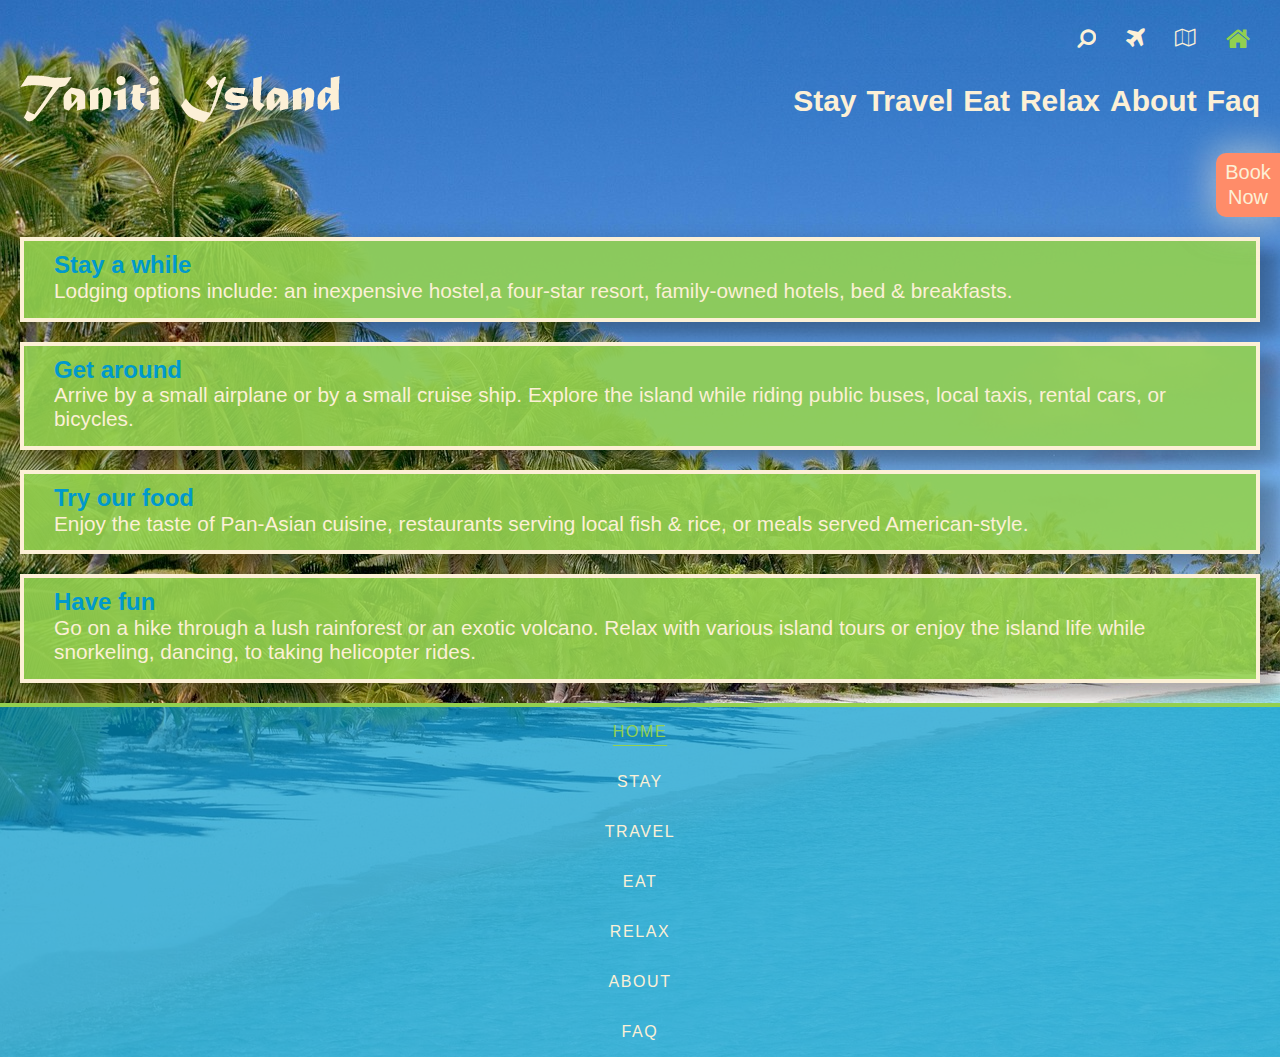
==== index.html @ 89eb2e02 ""initial" commit" ====
<!DOCTYPE html>
<html>
<head>
  <meta name="viewport" content="width=device-width, initial-scale=1.0">
  <link href="assets/css/main.css" type="text/css" rel="stylesheet">
  <link rel="stylesheet" href="https://cdnjs.cloudflare.com/ajax/libs/font-awesome/4.7.0/css/font-awesome.min.css">
  <script href="assets/scripts/search.js" rel="javascript"> 
    function openSearch() {
      document.getElementById("myOverlay").style.display = "block";
    }

    function closeSearch() {
      document.getElementById("myOverlay").style.display = "none";
    }
  </script>
  <script href="assets/scripts/booking.js" rel="javascript">
  	function openBooking() {
      document.getElementById("bookingOverlay").style.display = "block";
    }

    function closeBooking() {
      document.getElementById("bookingOverlay").style.display = "none";
    }
  </script>
  <script href="assets/scripts/confirmEmail.js" rel="javascript">
	const bookingForm = document.getElementById("booking-form");

	form.addEventListener("submit", function(event) {
    event.preventDefault(); // Prevent form submission

    // Perform custom validation logic
    const email = document.getElementById('email').value;
    const emailConfirm = document.getElementById('emailConfirm').value;
	const { email, emailConfirm } = bookingForm.elements;
	
    // if (!email.value.trim() || !isValidEmail(email.value)) {
      // displayError("Please enter a valid email address.");
      // return;
    // }

	if (!email.value.trim() || !isValidEmail(email.value)) {
      displayError("Please enter a valid email address.");
        return;
    }
	
	if (!emailConfirm.value.trim() || !isValidEmail(emailConfirm.value)) {
      displayError("Please enter a valid email address.");
        return;
    }
	
	if(email.value != emailConfirm.value) {
		displayError("Please confirm your Email Address!");
		return;
	}
	
    // If validation passes, submit the form
	alert("Booking Successful!");
    bookingForm.reset();
	});

	function emailIsValid(email) {
		return /^[^\s@]+@[^\s@]+\.[^\s@]+$/.test(email);
	}


    </script>

<style>
</style>
</head>

<body class="bg-image">
<div class="body-wrapper">
<div class="nav-main-wrapper">

<div class="nav-wrapper">
<ul class="tool-nav">
  
  <li class="home-tool ">
    <div>
	  <button class="search-icon" type="submit" onclick="openSearch()"><i title="Search Button Icon" class="fa fa-search" style="font-size:20px"></i>
	  </button>
	  <div id="myOverlay" class="overlay">
        <span class="closebtn" onclick="closeSearch()" title="Close Overlay">x</span>
        <div class="overlay-content">
          <form class="form-content" action="action_page.php">
            <input type="text" placeholder="Search.." name="search">
            <button type="submit"><i class="fa fa-search"></i></button>
          </form>
	    </div>
	  </div>
	</div>
  </li>

  <li class="plane-tool plane-icon">
    <div>
	  <a>
	    <i class="fa fa-plane" style="font-size:24px"></i>
	  </a>
	</div>
  </li>
  
  <li class="map-tool map-icon">
    <div>
	  <a>
	  <i class="fa fa-map-o" style="font-size:18px"></i>
	  </a>
	</div>
  </li>
  
  <li class="home-tool">
    <div>
	  <a class="home-icon active" href="index.html">
	  <i class="fa fa-home" style="font-size:26px"></i>
	  </a>
	</div>
  </li>
  
</ul>

<header class="header-nav">
  <div class="header-container">
    <div class="logo-container">
	  <a href="index.html">
	    <img class ="img-active" src="assets/images/taniti-logo2.png" title="Taniti Island Logo">
	  </a>
	</div>
	<nav class="main-nav-items">
	  <div class="top-nav">
	      <a class="nav-item nav-hover" href="stay.html">Stay</a>
	      <a class="nav-item nav-hover" href="travel.html">Travel</a>
	      <a class="nav-item nav-hover" href="eat.html">Eat</a>
	      <a class="nav-item nav-hover" href="relax.html">Relax</a>
	      <a class="nav-item nav-hover" href="about.html">About</a>
		  <a class="nav-item nav-hover " href="faq.html">Faq</a>
	  </div>
	</nav>
  </div>
</header>
</div>

<div class="book-container">

  <button class="bookNowBtn" type="submit" onclick="openBooking()">
    Book Now
  </button>
  
  <div id="bookingOverlay" class="bookingOverlay">
    <span class="closebtn" onclick="closeBooking()" title="Close Overlay">x</span>
      <div class="bookingOverlay-content">

  <form id="booking-form">
    <h2>Taniti Lodging Form</h2>
	
    <label for="name">Name:</label>
    <input type="text" id="name" name="name" minlength="2" maxlength="35" required>
	
    <label for="email">Email:</label>
    <input type="email" id="email" name="email" oninput="confirmEmail()" max="99" required>
	  <label for="email">Confirm Email:</label>
      <input type="email" id="email" name="emailConfirm" oninput="confirmEmail()" max="99" required>

    <label for="phone">Phone Number:</label>
    <input type="tel" id="phone" name="phone" min="10" required>
	  <label for="phone">Confirm Phone Number:</label>
      <input type="tel" id="phone" name="phone" min="10" required>
	  
    <label for="guests">Number of Guests:</label>
    <input type="number" id="guests" name="guests" min="1" max="99" required>

    <label for="room-type">Lodging Type:</label>
    <select id="room-type" name="lodging-type" required>
      <option value="" selected>Select Your Lodging</option>
      <option value="resort">Four-Star Resort</option>
      <option value="hostel">Hostel</option>
      <option value="hotel">Hotel</option>
	  <option value="b-n-b">Bread & Breakfast</option>
    </select>

	 <label for="arrival-date">Arrival Date:</label>
    <input type="date" id="arrival-date" name="arrival-date" required>

    <label for="departure-date">Departure Date:</label>
    <input type="date" id="departure-date" name="departure-date" required>

    <button type="submit" value="Submit">Book Now</button>
  </form>
  
  </div>
  </div>  
</div>



<div class="article-wrapper">
  <main class="main-content">
    <div class="article-container">
	<article class="article-items" >
        <div class="card">
	      <h2 class="h2-item" >
		    <a class="no-line" href="stay.html">
		      Stay a while
		    </a>
		  </h2>
		    <p class="card-item">Lodging options include: an inexpensive 
			<a class="">hostel</a>,a
			four-star 
			<a class="">resort</a>,
			family-owned 
			<a class="">hotels</a>,
			<a class="">bed & breakfasts</a>.
			</p>
        </div>
	    </a>
	</article>
	<article class="article-items">
        <div class="card">
          <h2 class="h2-item">
		    <a class="no-line" href="travel.html">
			  Get around
		    </a>
		  </h2>
		    <p class="card-item" >Arrive by a small 
			<a class="">airplane</a> or by a small
			<a class="">cruise ship</a>. Explore the island while riding public
			<a class="">buses</a>, local 
			<a class="">taxis</a>, 
			<a class="">rental cars</a>, or 
			<a class="">bicycles</a>.
			</p>
       </div>
	  </a>
	</article>
	<article class="article-items">
        <div class="card">
          <h2 class="h2-item">
		    <a class="no-line" href="eat.html">
			  Try our food
		    </a>
		  </h2>
		    <p class="card-item">Enjoy the taste of 
			<a class="">Pan-Asian cuisine</a>, restaurants serving local <a class="">fish & rice</a>, 
			or meals served 
			<a class="">American-style</a>.
			</p>
        </div>
	  </a>
	</article>
	<article class="article-items">
        <div class="card">
          <h2 class="h2-item">
		    <a class="no-line" href="relax.html">
			  Have fun
		    </a>
		  </h2>
		    <p class="card-item">Go on a hike through a lush 
			<a class="">rainforest</a> or an exotic 
			<a class="">volcano</a>. Relax with various island 
			<a class="">tours</a> or enjoy the island life while
			<a class="">snorkeling</a>, 
			<a class="">dancing</a>, to taking 
			<a class="">helicopter rides</a>.
			</p>
        </div>
	  </a>
	</article>
    </div>
  </main>
</div>
</div>

<footer id="footer-nav">
  <div class="footer-container">
    <div class="footer-items">
	  <div class="footer-item center-text" >
	    <a class="footer-span active center-text" href="index.html">
		  Home
		</a>
	  </div>
      <div class="footer-item">
	    <a class="footer-span" href="stay.html">
		  Stay
		</a>
	  </div>
      <div class="footer-item">
	    <a class="footer-span" href="travel.html">
		  Travel
		</a>
	  </div>
      <div class="footer-item">
	  	<a class="footer-span" href="eat.html">
		  Eat
		</a>
	  </div>
      <div class="footer-item">
	    <a class="footer-span" href="relax.html">
		  Relax
		</a>
	  </div>
      <div class="footer-item">
	    <a class="footer-span" href="about.html">
		  About
		</a>
	  </div>
      <div class="footer-item">
	    <a class="footer-span" href="faq.html">
		  Faq
		</a>
	  </div>
    </div>
  </div>
</footer>

</body>
</html>
---- assets/css/main.css ----
gold 
rgba(252,240,214,100)

green
rgba(146,208,80,100)

blue
rgba(0, 153, 204, 100%)

* {
  box-sizing: border-box;
}

html {
  box-sizing: border-box;
  font-size: 100%;
  scroll-behavior: smooth;
  line-height: 1.15;
  font-family: Lucida Sans, sans-serif;
  height: 100%;
}

body {
  height: 100%;
  font-weight: 500;
  margin: 0;
  padding: 0;
  display: flex;
  flex-direction: column;
  background-color: rgba(146,208,80,100%);
}

main {
  margin: 0 auto 0;
}

.bg-image {
  background-repeat: no-repeat, repeat;
  background-image: url("../../assets/images/beach.jpg"), url("../../assets/images/waves.jpg");
  background-color: rgba(146,208,80,100%);
}

.book-container {
  display: flex;
  position: relative;
  justify-content: right;
}

.book-icon {
  display: flex;
  position: relative;
  width: 64px;
  height: 40px;
  background-color: rgba(255,140,105,100%);
  color: rgba(252,240,214,100);
  border-top-left-radius: 6px;
  border-bottom-left-radius: 6px;
  text-align: center;
  box-shadow: 0 0 35px 6px rgba(252,240,214,80%);
  font-size: 22px;
  margin-top: 30px;
  padding: 10px 0px 10px 0;
  text-decoration: none;
  line-height: 20px;
}

.bookNowBtn {
  background: rgba(255,140,105,100%);
  color: rgba(252,240,214,100%);
  border: none;
  padding: 5px 5px 5px 5px;
  font-size: 20px;
  cursor: pointer;
  line-height: 25px;
  width: 64px;
  height: 64px;
  box-shadow: 0 0 35px 6px rgba(252,240,214,50%);
  border-top-left-radius: 10px;
  border-bottom-left-radius: 10px;
}

.bookNowBtn:hover {
  background: rgba(146,208,80,100%);
  transition: background .333s ease;
  transition: .4s cubic-bezier(.62,0,.2,1);
}



.highlight {
  color: rgba(0, 153, 204, 100%);
  font-style: italic;
  cursor: pointer;
}

.tool-nav {
  list-style: none;
  display: flex;
  position: relative;
  justify-content: right;
  flex-direction: row;

}

.search-tool, .home-tool, .map-tool, .plane-tool {
  display: flex;
  position: relative;
  flex-direction: row;
  justify-content: right;
  padding-top: 10px;
  padding-right: 10px;
}

.search-icon, .home-icon, .map-icon, .plane-icon {
  font-size: 20px;
  color: rgba(252,240,214,100%);
  background: rgba(252,240,214,0);
  border-style: none;
  cursor: pointer;
  padding-left: 10px;
  padding-right: 20px;
}

.search-icon {
  -webkit-transform: scaleX(-1);
  transform: scaleX(-1);
}

.search-icon:hover, .home-icon:hover, .map-icon:hover, .plane-icon:hover {
  color: rgba(146,208,80,100%);
  transition: background .333s ease;
  transition: .4s cubic-bezier(.62,0,.2,1);
}

.home-icon.active {
  color: rgba(146,208,80,100%);
}

.header-container {
  display: flex;
  justify-content: space-between;
  align-items: center;
  padding: 0 20px 20px 20px;
}

.logo-container {
  width: 300px;
  height: 100%;
}

.top-nav {
  position: relative;
  line-height: 64px;
  align-items: right;
  text-align: right;
}

.nav-item {
  text-decoration-line: none;
  font-size: 30px;
  color: rgba(252,240,214,100%);
  font-weight: bold;
  position: relative;
  flex-direction: row;
}

.nav-item:hover {
  color: rgba(146,208,80,100%);
  transition: background .333s ease;
  transition: .4s cubic-bezier(.62,0,.2,1);
}

.nav-item.active {
  color: rgba(146,208,80,100%);
  text-decoration: underline;
  text-underline-offset: 2px;
  text-decoration-thickness: 4px;
}

.nav-hover:after {
  background: none repeat scroll 0 0 transparent;
  bottom: 0;
  content: "";
  display: block;
  height: 4px;
  left: 50%;
  position: absolute;
  background: rgba(146,208,80,100%);
  transition: width 0.4s ease 0s, left 0.3s ease 0s;
  width: 0;
}

.nav-hover:hover:after {
  width: 100%; 
  left: 0; 
}

.no-line {
  text-decoration-line: none;
  color: rgba(0, 153, 204, 100%);
}

.main-content {
  overflow: hidden;
}

.article-container {

 }

.h2-item {
  margin: 0px 0 0px 30px;
  padding-top: 10px;
  color: rgba(0, 153, 204, 100%);
}

div.card {
  /* height: 135px; */
  height: fit-content;
  background-color: rgba(146,208,80,90%);
  color: rgba(252,240,214,100%);
  box-shadow: 20px 14px 12px 0 rgba(0, 0, 0, 0.2), 0 6px 20px 0 rgba(0, 0, 0, 0.19);
  border: 4px solid rgba(252,240,214,100%);
  margin: 20px 20px 20px 20px;
}

p.card-item {
  margin: 0px 30px 15px 30px;
  font-size: 1.3rem;
  overflow: hidden;
}



/********************/
/** SEARCH OVERLAY **/
.overlay {
  height: 100%;
  width: 100%;
  display: none;
  position: fixed;
  z-index: 1;
  top: 0;
  left: 0;
  background-color: rgb(0,0,0);
  background-color: rgba(0,0,0, 0.9);
}

.overlay-content {
  position: relative;
  /* float: right; */
  top: 20%;
  width: 90%;
  text-align: center;
  margin-top: 30px;
  margin: auto;
}

.form-content {
  box-sizing: border-box;
}

.overlay .closebtn {
  position: absolute;
  top: 5px;
  right: 25px;
  font-size: 60px;
  cursor: pointer;
  color: rgba(255,140,105,100%);
}

.overlay .closebtn:hover {
  color: rgba(252,240,214,70%);
  transition: background .333s ease;
  transition: .4s cubic-bezier(.62,0,.2,1);
}

.overlay input[type=text] {
  padding: 15px;
  font-size: 17px;
  border: none;
  float: left;
  width: 80%;
  background: rgba(248,248,248,100%);
}

.overlay input[type=text]:hover {
  background: #f1f1f1;
}

.overlay button {
  float: right;
  width: 10%;
  padding-bottom: 15px;
  padding-right: 35px;
  background: none;
  font-size: 36px;
  border: none;
  color: rgba(255,140,105,100%);
  cursor: pointer;
  -webkit-transform: scaleX(-1);
  transform: scaleX(-1);
}

.overlay button:hover {
  color: rgba(146,208,80,100%);
  transition: background .333s ease;
  transition: .4s cubic-bezier(.62,0,.2,1);
}


/*********************/
/** BOOKING OVERLAY **/
.bookingOverlay {
  height: 100%;
  width: 100%;
  display: none;
  position: fixed;
  z-index: 1;
  top: 0;
  left: 0;
  background-color: rgb(0,0,0);
  background-color: rgba(0,0,0, 0.9);
}

.bookingOverlay-content {
  display: flex;
  position: relative;
  top: 8%;
  width: 100%;
  text-align: center;
  margin-top: 10px;
  margin: auto;
}

.bookingOverlay .closebtn {
  position: absolute;
  top: 0;
  right: 20px;
  font-size: 60px;
  cursor: pointer;
  color: rgba(255,140,105,100%);
}

.bookingOverlay .closebtn:hover {
  color: rgba(252,240,214,70%);
  transition: background .333s ease;
  transition: .4s cubic-bezier(.62,0,.2,1);
}

/************************/
/** BOOKING FORM STYLE **/
#booking-form {
  display: flex;
  position: relative;
  flex-direction: column;
  width: 500px;
  margin: auto;
  padding: 0 20px 20px 20px;
  border: 4px solid rgba(252,240,214,100%);
  font-family: Lucida Sans, sans-serif;
  background-color: rgba(146,208,80,90%);
}

#booking-form h2 {
  text-align: center;
  margin-bottom: 20px;
  color: rgba(0, 153, 204, 100%);
  letter-spacing: .05rem;
  word-spacing: .5rem;
  font-size: 24px;
}

#booking-form label {
  display: block;
  margin-bottom: 5px;
  font-weight: bold;
}

#booking-form input[type="date"],
#booking-form input[type="number"],
#booking-form input[type="text"],
#booking-form input[type="email"],
#booking-form input[type="tel"],
#booking-form textarea {
  width: 100%;
  padding: 10px;
  margin-bottom: 15px;
  border: 1px solid #ccc;
  border-radius: 3px;
  box-sizing: border-box;
}

#booking-form select {
  width: 100%;
  padding: 10px;
  margin-bottom: 15px;
  border: 1px solid #ccc;
  border-radius: 3px;
  box-sizing: border-box;
  appearance: none;
}

#booking-form button {
  background-color: rgba(255,140,105,100%);
  color: rgba(252,240,214,100%);
  padding: 12px 20px;
  border: none;
  border-radius: 10px;
  cursor: pointer;
  font-size: 16px;
  width: 40%;
  font-weight: bold;
  letter-spacing: .05rem;
  word-spacing: .5rem;
  box-shadow: 10px 12px 22px -6px #003B6D;
  background-image: linear-gradient(340deg, rgba(0,0,0,0), RGBA(189, 189, 189, .31));
}

#booking-form button:active {
  box-shadow: 2px 2px 5px #003B6D;
}

/* #booking-form button:hover { */
  /* background-color: rgba(146,208,80,100%); */
  /* transition: background .333s ease; */
  /* transition: .4s cubic-bezier(.62,0,.2,1); */
/* } */



/************/
/** FOOTER **/
.footer-container {
  width: 100%;
  background-color:  rgba(0, 153, 204, 70%);
  color: rgba(252,240,214,100%);
  border-top: 4px solid rgb(146,208,80);
  overflow: hidden;
}

.footer-items {
  display: flex;
  justify-content: center;
  align-items: center;
  flex-direction: column;
  line-height: 50px;
  list-style: none;
  letter-spacing: .1rem;
  margin-bottom: 0;
  text-align: center;
}

.footer-item {
  font-size: 1rem;
  text-transform: uppercase;
}

.footer-span {
  color: rgba(252,240,214,100%);
  text-decoration-line: none;
}

.center-text {
  display: flex;
  margin: 0;
  padding: 0;
  position: relative;
  text-align: center;
  align-items: center;
  justify-content: center;
}

.footer-span.active {
  text-decoration: underline;
  text-underline-offset: 8px;
  color: rgba(146,208,80,100%);
}


@media only screen and (min-width: 840px) {
  /* For tablets: */
  .top-nav {
    height: 64px;
	width: 100%;
	display: flex;
	align-items: center;
	gap: 10px;
	
  }
  
  .nav-list {
	position: relative;
	width: 100%;
	list-style: none;
	margin: 0;
  }
  
  .nav-item {
	display: flex;
	margin: 0;
	padding: 0;
	justify-content: center;
  }
  
}

@media only screen and (min-width: 1400px) {
  /* For desktop: */

  .book-icon {
	box-shadow: 0 0 35px 6px rgba(252,240,214,40%);
  }
  
  .overlay button {
	float: left;
	right: 30%;
  }
  
  .overlay .closebtn {
    right: 15.333%;
  }
  
  .bookingOverlay .closebtn {
    position: absolute;
    top: 0;
    right: 36%;
    font-size: 60px;
    cursor: pointer;
    color: rgba(255,140,105,100%);
  }
  
  .header-nav {
}
  
  .top-nav {
    height: 64px;
	width: 100%;
	display: flex;
	align-items: center;
	gap: 50px;
  }

  .nav-list {
	position: relative;
	width: 100%;
	list-style: none;
	margin: 0;
  }
  
  .nav-item {
	display: flex;
	margin: 0;
	padding: 0;
	justify-content: center;
  }

  .nav-item.active {
  color: rgba(146,208,80,100%);
  text-decoration: underline;
  text-underline-offset: 18px;
  text-decoration-thickness: 4px;
}
  
  .article-container {
	display: flex;
	justify-content: center;
	text-align: center;
	margin-top: 50px;
 }

  .card.card-big-about {
	height: 325px;
  }
  
  .card.card-big-about2 {
	height: 350px;
  }
  
  .card.card-big-relax {
	height: 395px;
  }
 
 .card.card-big-travel {
  height: 300px;
}
  div.card {
	padding: 0 20px 0 20px;
	height: 235px;
	position: relative;
	width: 200px;
  }
  
  .h2-item {
	display: flex;
	justify-content: center;
	align-items: center;
	padding-top: 25px;
    color: rgba(0, 153, 204, 100%);
	margin: auto;
  }
  
  p.card-item {
	margin: 25px 0px 0px 0px;
  }
  
  .footer-container {
	text-align: center;
	height: fit-content;
	width: 100%;
	position: absolute;
	bottom: 0;
	overflow: hidden;
  }
  
  .footer-items {
	display: flex;
	text-align: center;
	flex-direction: row;
    letter-spacing: .3rem;
    line-height: 50px;
	gap: 50px;
	
  }
  
  .footer-item {
    font-size: 1rem;
  }
  
}
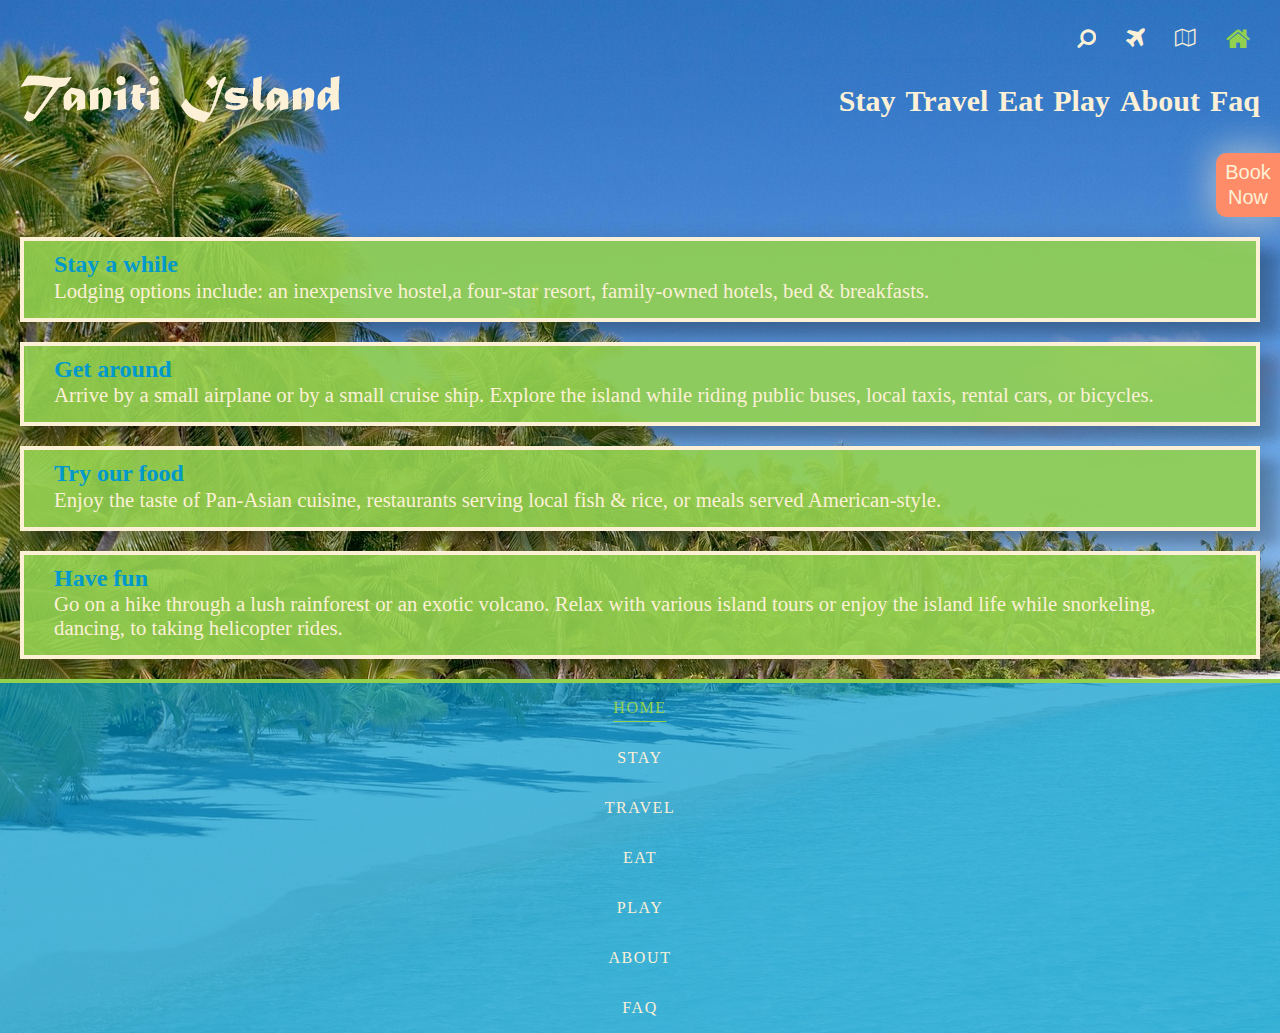
==== commit da183d7f: "Renames "Relax" navigation items to "Play"" ====
--- a/index.html
+++ b/index.html
@@ -130,7 +130,7 @@
 	      <a class="nav-item nav-hover" href="stay.html">Stay</a>
 	      <a class="nav-item nav-hover" href="travel.html">Travel</a>
 	      <a class="nav-item nav-hover" href="eat.html">Eat</a>
-	      <a class="nav-item nav-hover" href="relax.html">Relax</a>
+	      <a class="nav-item nav-hover" href="play.html">Play</a>
 	      <a class="nav-item nav-hover" href="about.html">About</a>
 		  <a class="nav-item nav-hover " href="faq.html">Faq</a>
 	  </div>
@@ -293,8 +293,8 @@
 		</a>
 	  </div>
       <div class="footer-item">
-	    <a class="footer-span" href="relax.html">
-		  Relax
+	    <a class="footer-span" href="play.html">
+		  Play
 		</a>
 	  </div>
       <div class="footer-item">
--- a/assets/css/main.css
+++ b/assets/css/main.css
@@ -16,7 +16,7 @@
   font-size: 100%;
   scroll-behavior: smooth;
   line-height: 1.15;
-  font-family: Lucida Sans, sans-serif;
+  font-family: Bungee Spice;
   height: 100%;
 }
 
@@ -149,10 +149,13 @@
 }
 
 .top-nav {
+  flex-direction: column;
+  display: flex;
   position: relative;
   line-height: 64px;
-  align-items: right;
+  align-items: end;
   text-align: right;
+
 }
 
 .nav-item {
@@ -161,7 +164,7 @@
   color: rgba(252,240,214,100%);
   font-weight: bold;
   position: relative;
-  flex-direction: row;
+  width: fit-content;
 }
 
 .nav-item:hover {
@@ -484,6 +487,7 @@
     height: 64px;
 	width: 100%;
 	display: flex;
+	flex-direction: row;
 	align-items: center;
 	gap: 10px;
 	
@@ -534,9 +538,11 @@
 }
   
   .top-nav {
-    height: 64px;
+        height: 64px;
 	width: 100%;
 	display: flex;
+	position: relative;
+	flex-direction: row;
 	align-items: center;
 	gap: 50px;
   }
@@ -627,4 +633,4 @@
     font-size: 1rem;
   }
   
-}+}
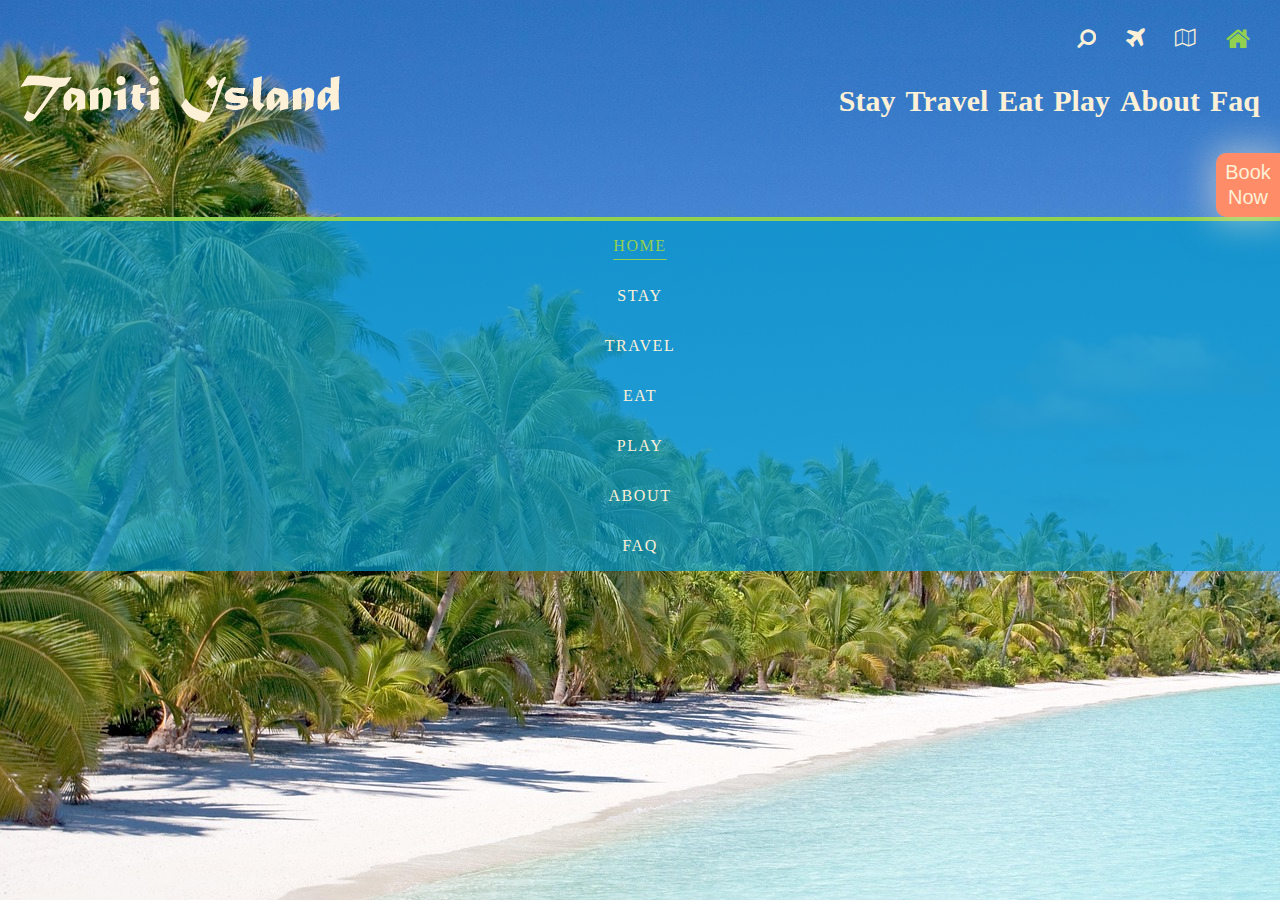
==== commit c849fc02: "REMOVES card content from home page / index.html" ====
--- a/index.html
+++ b/index.html
@@ -195,75 +195,7 @@
 <div class="article-wrapper">
   <main class="main-content">
     <div class="article-container">
-	<article class="article-items" >
-        <div class="card">
-	      <h2 class="h2-item" >
-		    <a class="no-line" href="stay.html">
-		      Stay a while
-		    </a>
-		  </h2>
-		    <p class="card-item">Lodging options include: an inexpensive 
-			<a class="">hostel</a>,a
-			four-star 
-			<a class="">resort</a>,
-			family-owned 
-			<a class="">hotels</a>,
-			<a class="">bed & breakfasts</a>.
-			</p>
-        </div>
-	    </a>
-	</article>
-	<article class="article-items">
-        <div class="card">
-          <h2 class="h2-item">
-		    <a class="no-line" href="travel.html">
-			  Get around
-		    </a>
-		  </h2>
-		    <p class="card-item" >Arrive by a small 
-			<a class="">airplane</a> or by a small
-			<a class="">cruise ship</a>. Explore the island while riding public
-			<a class="">buses</a>, local 
-			<a class="">taxis</a>, 
-			<a class="">rental cars</a>, or 
-			<a class="">bicycles</a>.
-			</p>
-       </div>
-	  </a>
-	</article>
-	<article class="article-items">
-        <div class="card">
-          <h2 class="h2-item">
-		    <a class="no-line" href="eat.html">
-			  Try our food
-		    </a>
-		  </h2>
-		    <p class="card-item">Enjoy the taste of 
-			<a class="">Pan-Asian cuisine</a>, restaurants serving local <a class="">fish & rice</a>, 
-			or meals served 
-			<a class="">American-style</a>.
-			</p>
-        </div>
-	  </a>
-	</article>
-	<article class="article-items">
-        <div class="card">
-          <h2 class="h2-item">
-		    <a class="no-line" href="relax.html">
-			  Have fun
-		    </a>
-		  </h2>
-		    <p class="card-item">Go on a hike through a lush 
-			<a class="">rainforest</a> or an exotic 
-			<a class="">volcano</a>. Relax with various island 
-			<a class="">tours</a> or enjoy the island life while
-			<a class="">snorkeling</a>, 
-			<a class="">dancing</a>, to taking 
-			<a class="">helicopter rides</a>.
-			</p>
-        </div>
-	  </a>
-	</article>
+
     </div>
   </main>
 </div>
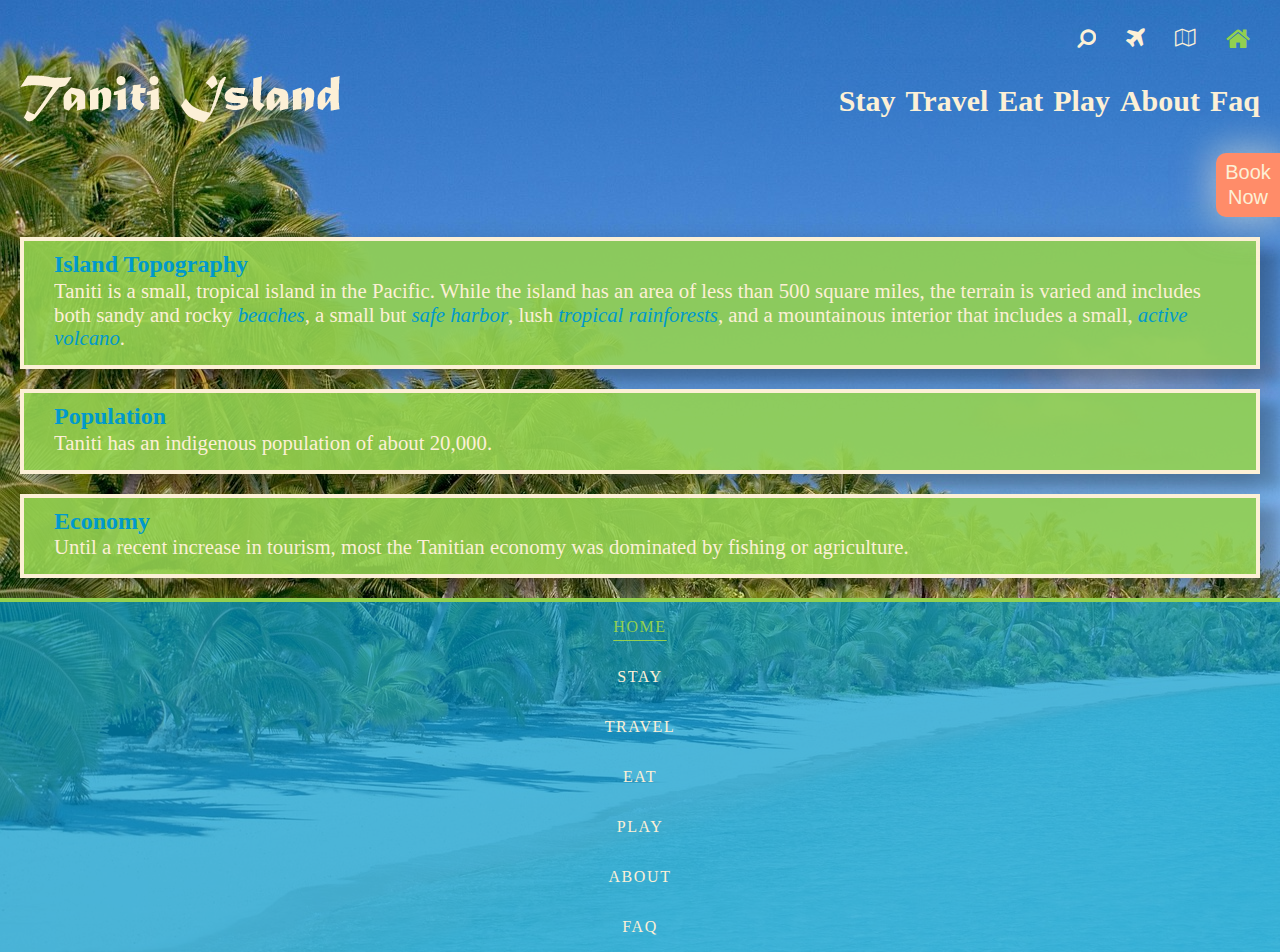
==== commit ab3cef3f: "Adds "About" card content to home page / index.html" ====
--- a/index.html
+++ b/index.html
@@ -195,7 +195,33 @@
 <div class="article-wrapper">
   <main class="main-content">
     <div class="article-container">
-
+	  <article class="article-items" >
+        <div class="card card-big-about2">
+	      <h2 class="h2-item">Island Topography</h2>
+		    <p class="card-item">Taniti is a small, tropical island in the Pacific. While the island has an area of less than 500 square miles, the terrain is varied and includes both sandy and rocky 
+			<a class="highlight">beaches</a>,
+			a small but 
+			<a class="highlight">safe harbor</a>,
+			lush 
+			<a class="highlight">tropical rainforests</a>, and a mountainous interior that includes a small, 
+			<a class="highlight">active volcano</a>.
+			</p>
+        </div>
+	  </article>
+	  <article class="article-items">
+        <div class="card card-big-about2">
+          <h2 class="h2-item">Population</h2>
+		    <p class="card-item" >Taniti has an indigenous population of about 20,000.
+		  </p>
+        </div>
+	  </article>
+	  <article class="article-items">
+        <div class="card card-big-about2">
+          <h2 class="h2-item">Economy</h2>
+		    <p class="card-item" >Until a recent increase in tourism, most the Tanitian economy was dominated by fishing or agriculture.
+		  </p>
+        </div>
+	  </article>
     </div>
   </main>
 </div>
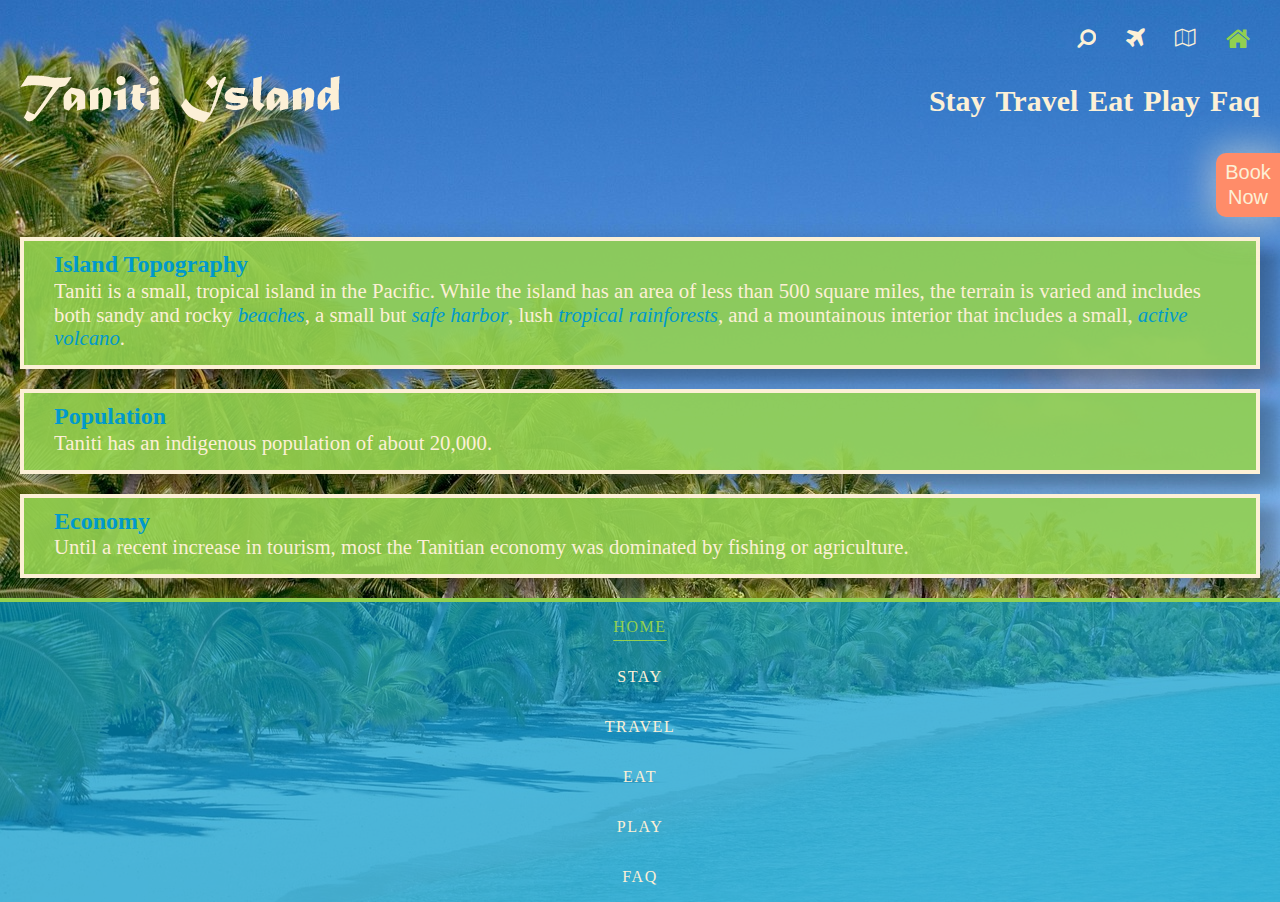
==== commit 59f1b40e: "REMOVES "About" navigation items" ====
--- a/index.html
+++ b/index.html
@@ -131,7 +131,6 @@
 	      <a class="nav-item nav-hover" href="travel.html">Travel</a>
 	      <a class="nav-item nav-hover" href="eat.html">Eat</a>
 	      <a class="nav-item nav-hover" href="play.html">Play</a>
-	      <a class="nav-item nav-hover" href="about.html">About</a>
 		  <a class="nav-item nav-hover " href="faq.html">Faq</a>
 	  </div>
 	</nav>
@@ -256,11 +255,6 @@
 		</a>
 	  </div>
       <div class="footer-item">
-	    <a class="footer-span" href="about.html">
-		  About
-		</a>
-	  </div>
-      <div class="footer-item">
 	    <a class="footer-span" href="faq.html">
 		  Faq
 		</a>
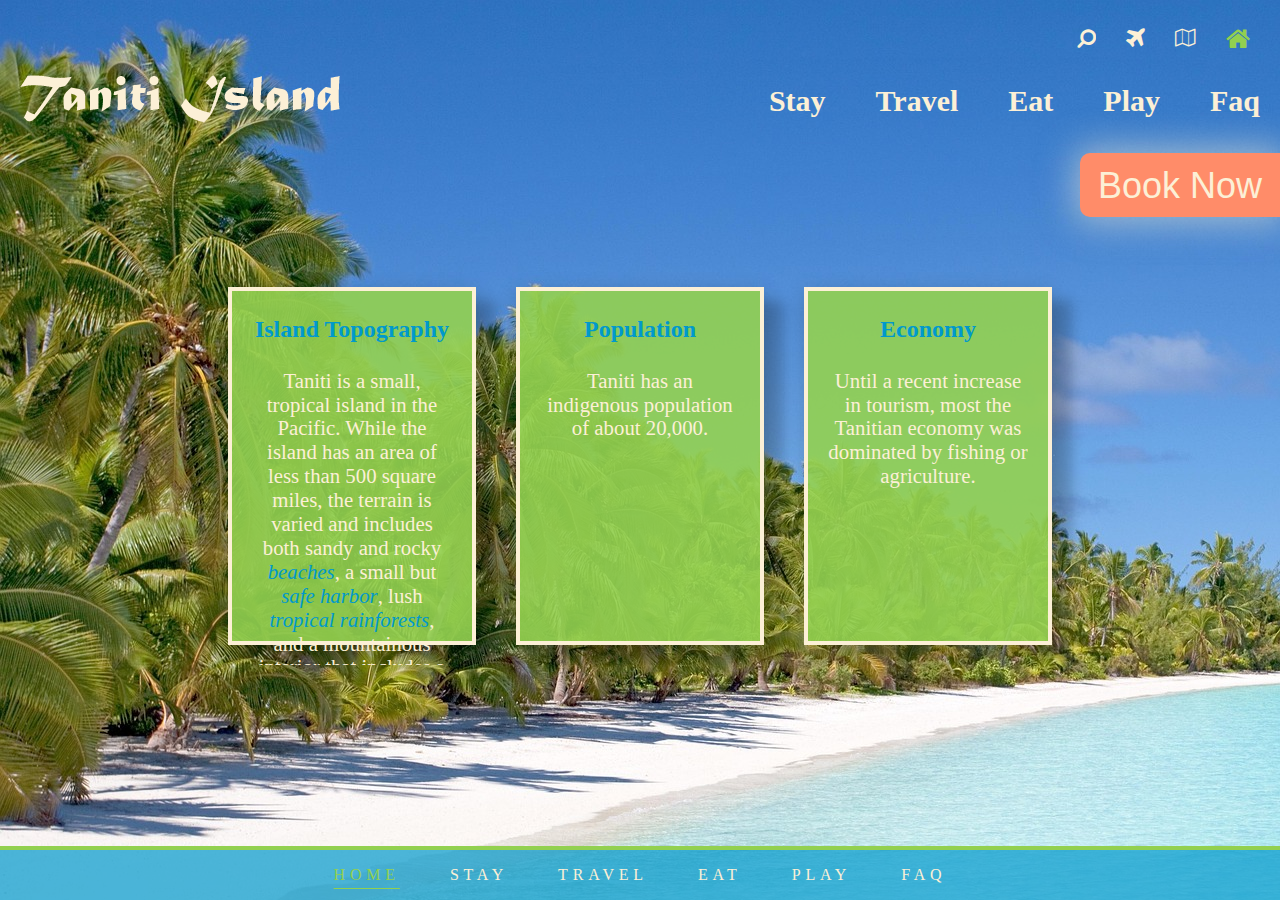
==== commit b94fb89e: "Adds detectBrowser Javascript code to each html header" ====
--- a/index.html
+++ b/index.html
@@ -64,9 +64,61 @@
 
 
     </script>
-
-<style>
-</style>
+  <script href="assets/scripts/detectBrowser.js" rel="javascript">
+    function whichBrowser() {
+    if (isFirefox()) {
+    return "Firefox";
+  } else if (isEdge()) {
+    return "Edge";
+  } else if (isIE()) {
+    return "Internet Explorer";
+  } else if (isOpera()) {
+    return "Opera";
+  } else if (isVivaldi()) {
+    return "Vivalid";
+  } else if (isChrome()) {
+    return "Chrome";
+  } else if (isSafari()) {
+    return "Safari";
+  } else {
+    return "Unknown";
+  }
+  }
+
+    function agentHas(keyword) {
+    return navigator.userAgent.toLowerCase().search(keyword.toLowerCase()) > -1;
+  }
+
+    function isIE() {
+    return !!document.documentMode;
+  }
+
+    function isSafari() {
+    return (!!window.ApplePaySetupFeature || !!window.safari) &&   agentHas("Safari") && !agentHas("Chrome") && !agentHas("CriOS");
+  }
+
+    function isChrome() {
+    return agentHas("CriOS") || agentHas("Chrome") || !!window.chrome;
+  }
+
+    function isFirefox() {
+    return agentHas("Firefox") || agentHas("FxiOS") || agentHas(  "Focus");
+  }
+
+    function isEdge() {
+    return agentHas("Edg");
+  }
+
+    function isOpera() {
+    return agentHas("OPR");
+  }
+
+    function isVivaldi() {
+    return agentHas("Vivaldi");
+  }
+  </script>
+
+
 </head>
 
 <body class="bg-image">
--- a/assets/css/main.css
+++ b/assets/css/main.css
@@ -44,24 +44,6 @@
   display: flex;
   position: relative;
   justify-content: right;
-}
-
-.book-icon {
-  display: flex;
-  position: relative;
-  width: 64px;
-  height: 40px;
-  background-color: rgba(255,140,105,100%);
-  color: rgba(252,240,214,100);
-  border-top-left-radius: 6px;
-  border-bottom-left-radius: 6px;
-  text-align: center;
-  box-shadow: 0 0 35px 6px rgba(252,240,214,80%);
-  font-size: 22px;
-  margin-top: 30px;
-  padding: 10px 0px 10px 0;
-  text-decoration: none;
-  line-height: 20px;
 }
 
 .bookNowBtn {
@@ -481,7 +463,7 @@
 }
 
 
-@media only screen and (min-width: 840px) {
+@media only screen and (min-width: 768px) and (max-width: 1023px) {
   /* For tablets: */
   .top-nav {
     height: 64px;
@@ -489,7 +471,7 @@
 	display: flex;
 	flex-direction: row;
 	align-items: center;
-	gap: 10px;
+	gap: 20px;
 	
   }
   
@@ -509,12 +491,24 @@
   
 }
 
-@media only screen and (min-width: 1400px) {
+@media only screen and (min-width: 1024px) {
   /* For desktop: */
 
-  .book-icon {
-	box-shadow: 0 0 35px 6px rgba(252,240,214,40%);
-  }
+  .bookNowBtn {
+    background: rgba(255,140,105,100%);
+    color: rgba(252,240,214,100%);
+    border: none;
+    padding: 5px 5px 5px 5px;
+    font-size: 36px;
+    cursor: pointer;
+    line-height: 45px;
+    width: 200px;
+    height: 64px;
+    box-shadow: 0 0 35px 6px rgba(252,240,214,50%);
+    border-top-left-radius: 10px;
+    border-bottom-left-radius: 10px;
+  }
+
   
   .overlay button {
 	float: left;
@@ -538,7 +532,7 @@
 }
   
   .top-nav {
-        height: 64px;
+    height: 64px;
 	width: 100%;
 	display: flex;
 	position: relative;
